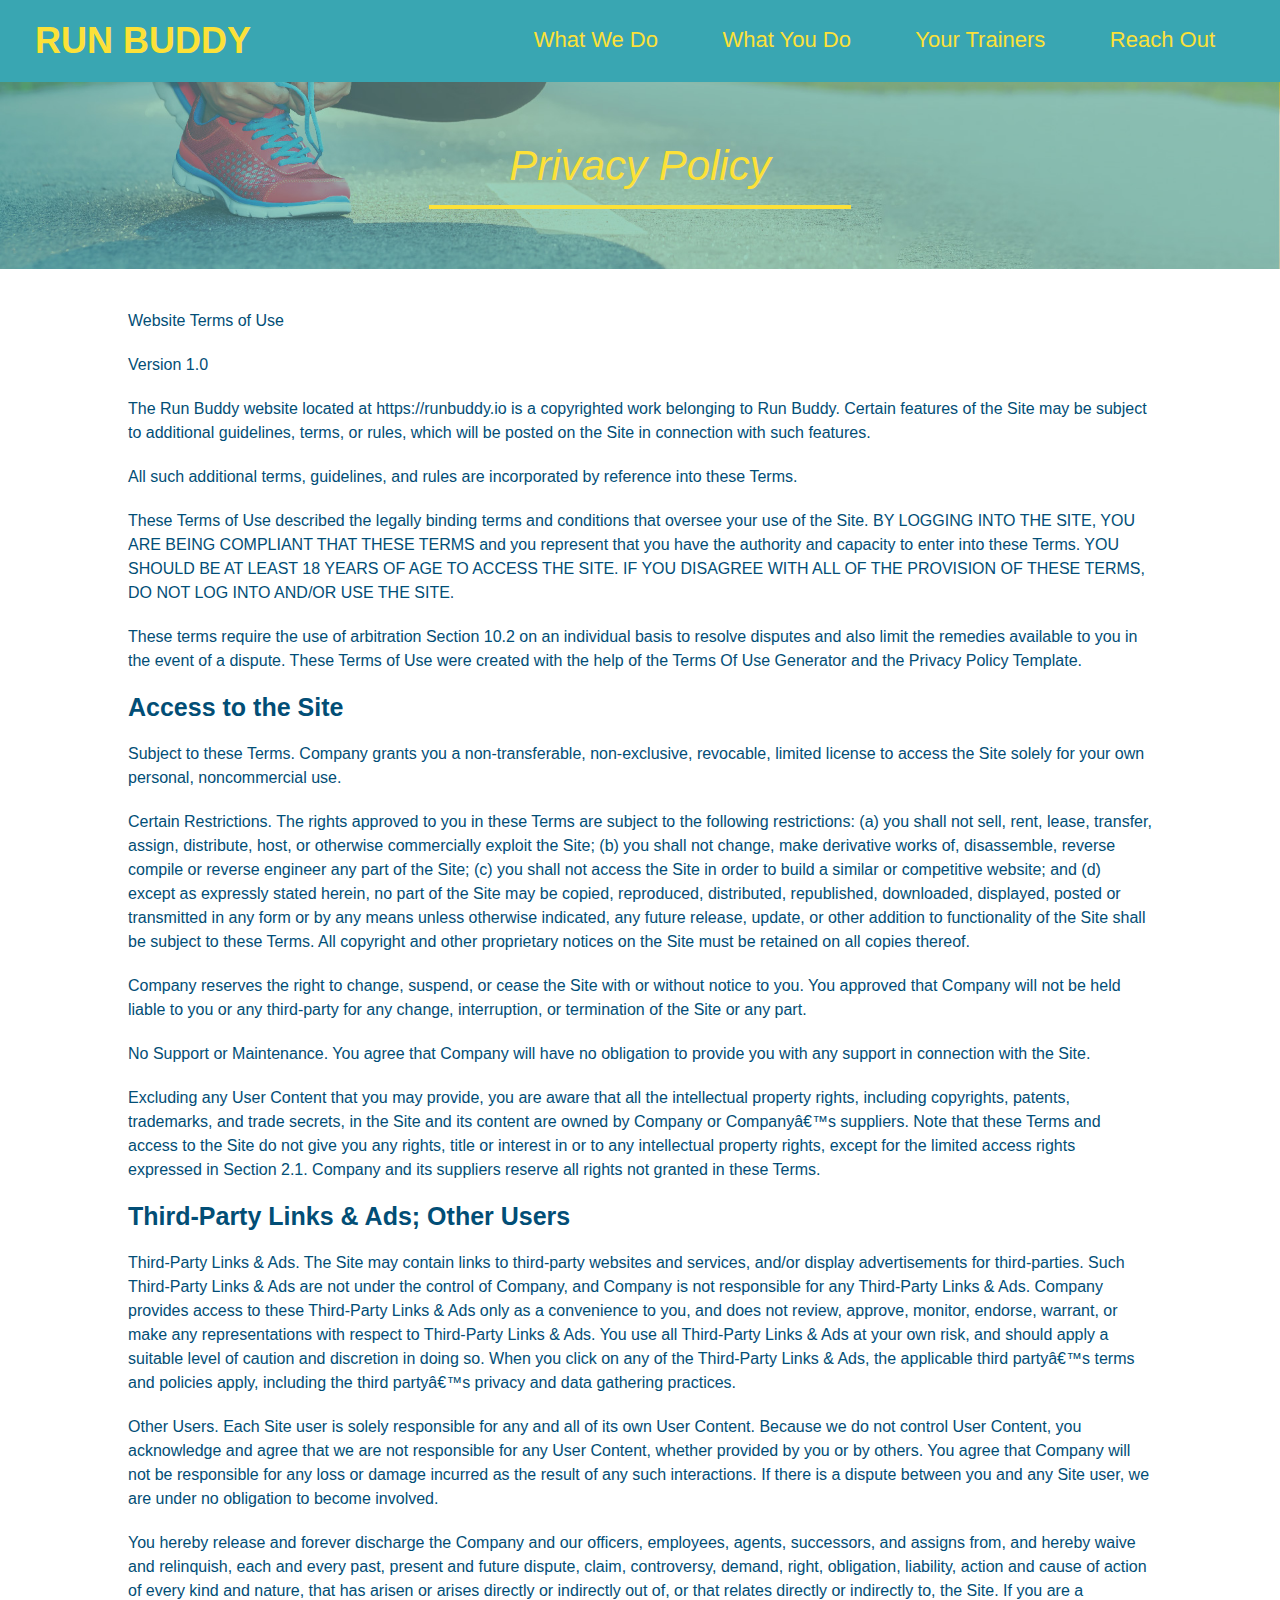
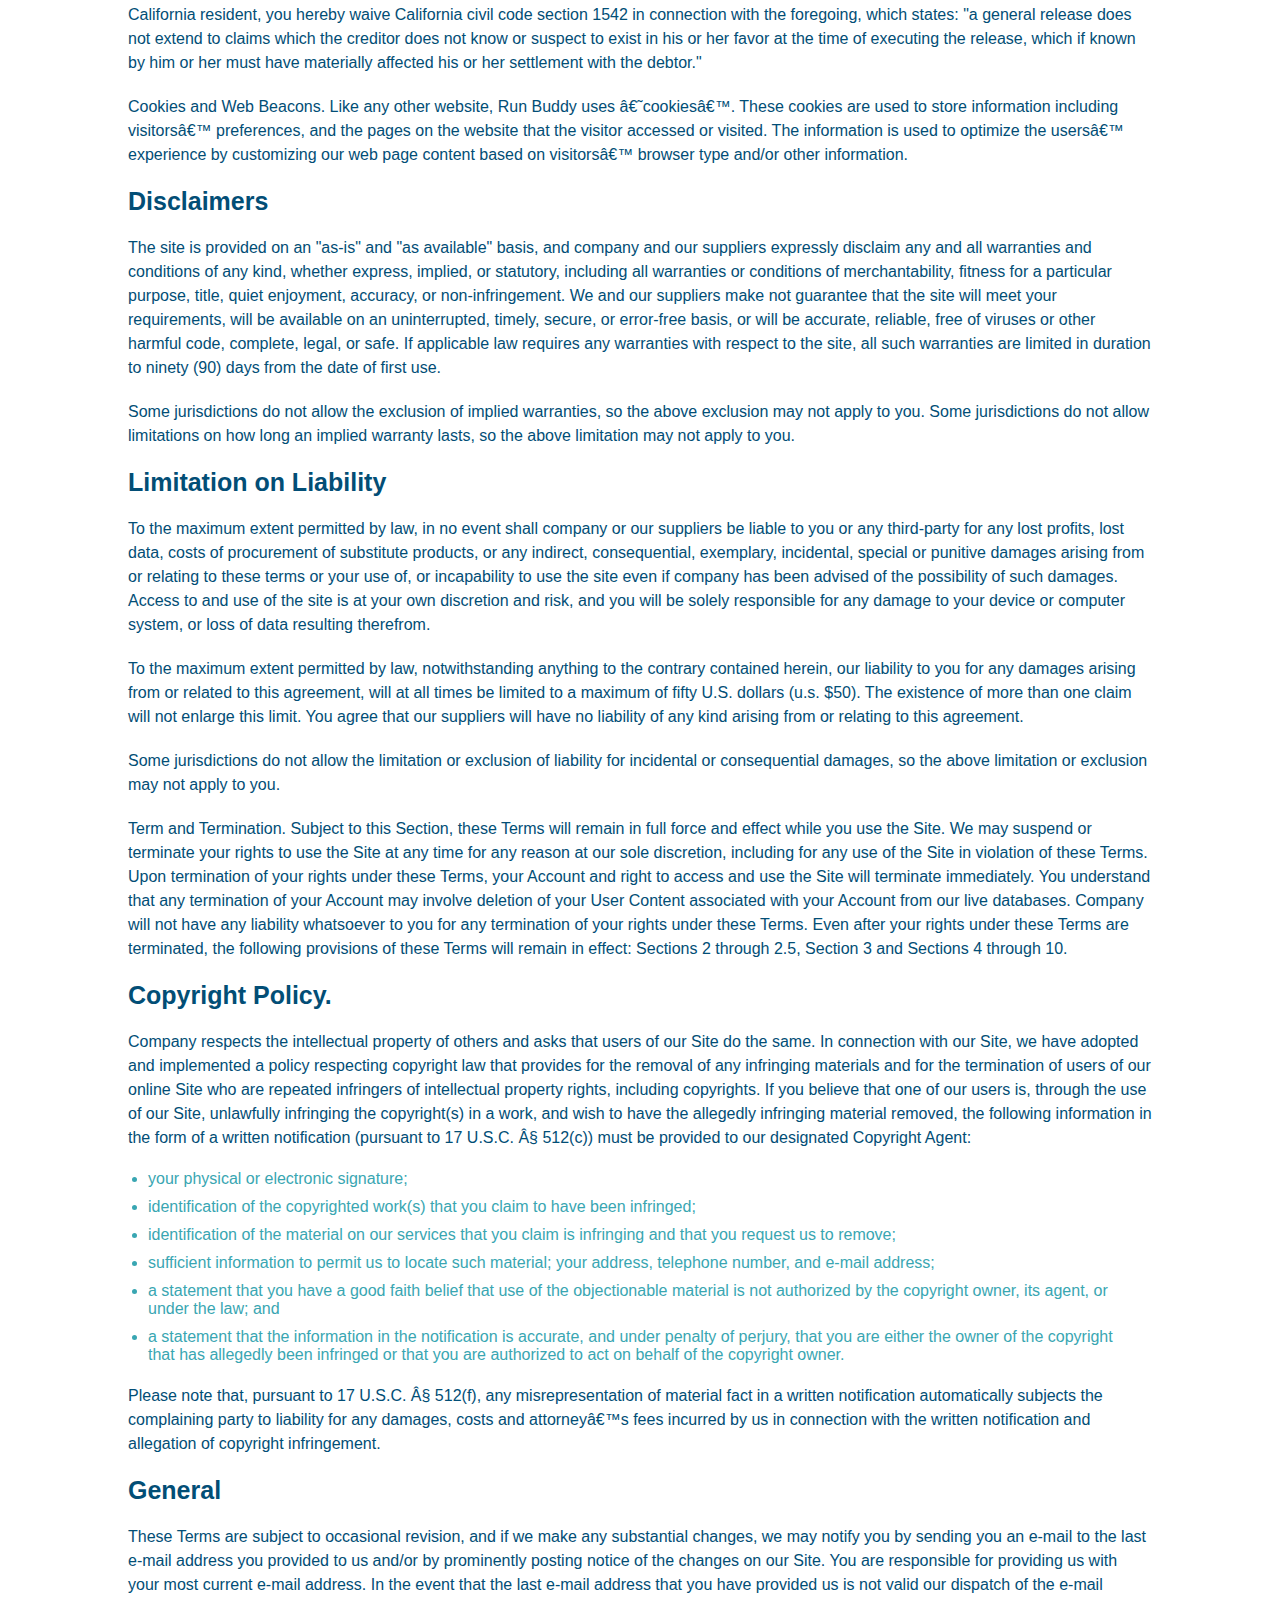
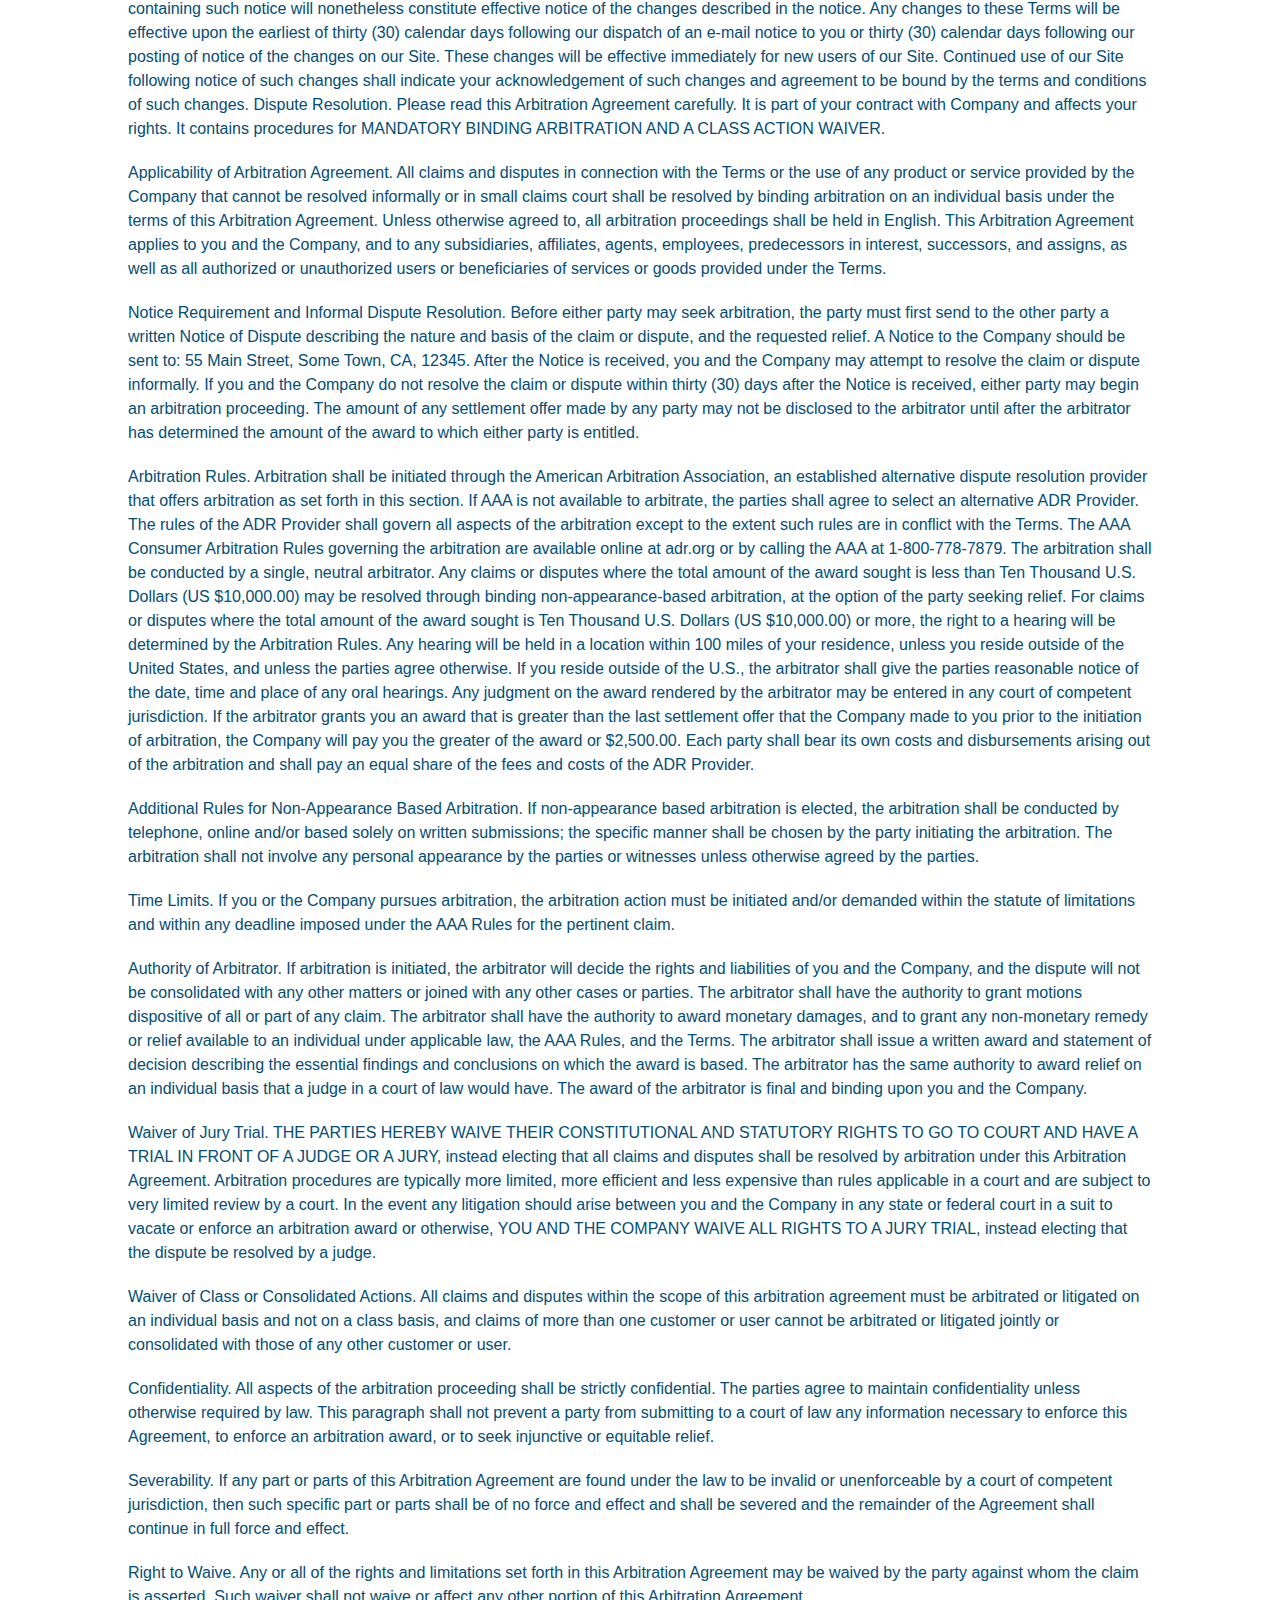
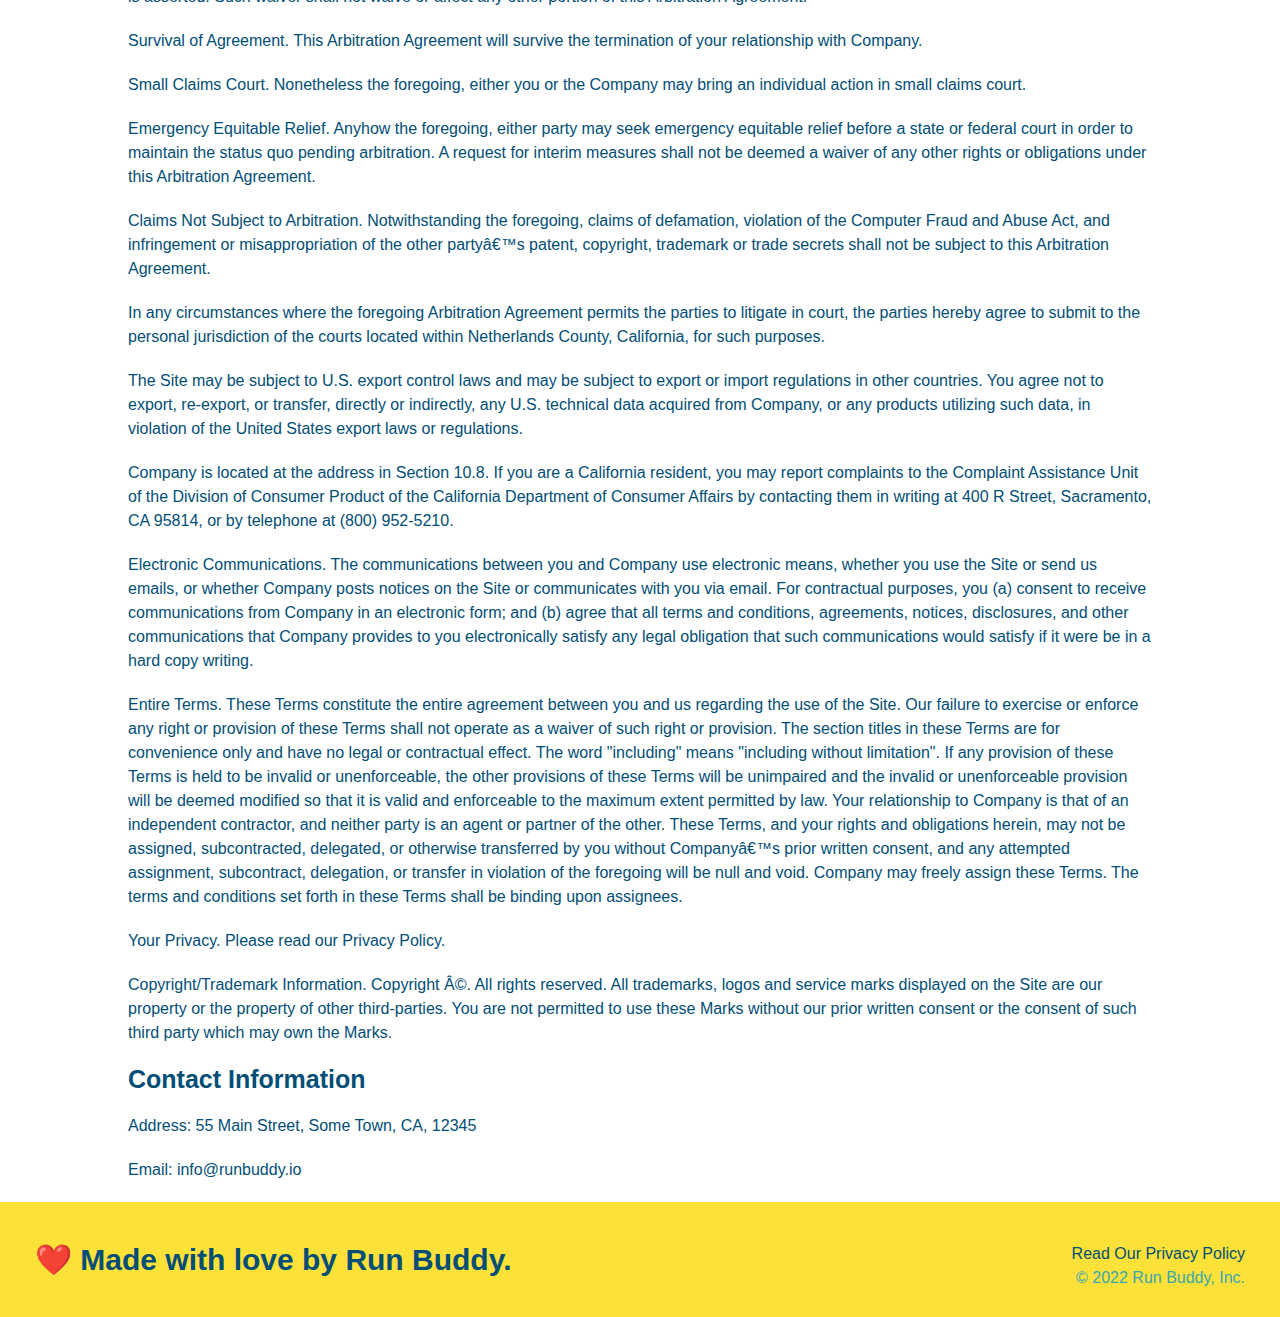
==== privacy-policy.html @ 9c0687e0 "privacy policy" ====
<!DOCTYPE html>
<html lang="en">
  <head>
    <link rel="stylesheet" href="assets/css/style.css" />
    <link rel="stylesheet" href="./assets/css/secondary-styles.css" />
    <meta charset="UTF-8" />
    <title>Privacy Policy - Run Buddy</title>
  </head>
  <body>
    <header>
        <h1>
            <a href="#">RUN BUDDY</a>
        </h1>
        <nav>
            <!-- Unordered list element -->
            <ul>
                <!-- List item element -->
                <li>
                    <!-- Anchor element -->
                    <a href="./index.html#what-we-do">What We Do</a> 
                </li>
                <li>
                    <a href="./index.html#what-you-do">What You Do</a>
                </li>
                <li>
                    <a href="./index.html#your-trainers">Your Trainers</a>
                </li>
                <li>
                    <a href="./index.html#reach-out">Reach Out</a>
                </li>
            </ul>
        </nav>
    </header>
    <section class="hero">
        <h2 class="page-title">
          Privacy Policy
        </h2>
    </section>

    <article class="secondary-content">
        
      <p>
        Website Terms of Use
      </p>

      <p>
        Version 1.0
      </p>

      <p>
        The Run Buddy website located at https://runbuddy.io is a copyrighted work belonging to Run Buddy. Certain
        features of the Site may be subject to additional guidelines, terms, or rules, which will be posted on the Site
        in connection with such features.
      </p>

      <p>
        All such additional terms, guidelines, and rules are incorporated by reference into these Terms.
      </p>

      <p>
        These Terms of Use described the legally binding terms and conditions that oversee your use of the Site. BY
        LOGGING INTO THE SITE, YOU ARE BEING COMPLIANT THAT THESE TERMS and you represent that you have the authority
        and capacity to enter into these Terms. YOU SHOULD BE AT LEAST 18 YEARS OF AGE TO ACCESS THE SITE. IF YOU
        DISAGREE WITH ALL OF THE PROVISION OF THESE TERMS, DO NOT LOG INTO AND/OR USE THE SITE.
      </p>

      <p>
        These terms require the use of arbitration Section 10.2 on an individual basis to resolve disputes and also
        limit the remedies available to you in the event of a dispute. These Terms of Use were created with the help of
        the Terms Of Use Generator and the Privacy Policy Template.
      </p>

      <h3>
        Access to the Site
      </h3>

      <p>
        Subject to these Terms. Company grants you a non-transferable, non-exclusive, revocable, limited license to
        access the Site solely for your own personal, noncommercial use.
      </p>

      <p>
        Certain Restrictions. The rights approved to you in these Terms are subject to the following restrictions: (a)
        you shall not sell, rent, lease, transfer, assign, distribute, host, or otherwise commercially exploit the Site;
        (b) you shall not change, make derivative works of, disassemble, reverse compile or reverse engineer any part of
        the Site; (c) you shall not access the Site in order to build a similar or competitive website; and (d) except
        as expressly stated herein, no part of the Site may be copied, reproduced, distributed, republished, downloaded,
        displayed, posted or transmitted in any form or by any means unless otherwise indicated, any future release,
        update, or other addition to functionality of the Site shall be subject to these Terms. All copyright and other
        proprietary notices on the Site must be retained on all copies thereof.
      </p>

      <p>
        Company reserves the right to change, suspend, or cease the Site with or without notice to you. You approved
        that Company will not be held liable to you or any third-party for any change, interruption, or termination of
        the Site or any part.
      </p>

      <p>
        No Support or Maintenance. You agree that Company will have no obligation to provide you with any support in
        connection with the Site.
      </p>

      <p>
        Excluding any User Content that you may provide, you are aware that all the intellectual property rights,
        including copyrights, patents, trademarks, and trade secrets, in the Site and its content are owned by Company
        or Companyâ€™s suppliers. Note that these Terms and access to the Site do not give you any rights, title or
        interest in or to any intellectual property rights, except for the limited access rights expressed in Section
        2.1. Company and its suppliers reserve all rights not granted in these Terms.
      </p>

      <h3>
        Third-Party Links & Ads; Other Users
      </h3>

      <p>
        Third-Party Links & Ads. The Site may contain links to third-party websites and services, and/or display
        advertisements for third-parties. Such Third-Party Links & Ads are not under the control of Company, and Company
        is not responsible for any Third-Party Links & Ads. Company provides access to these Third-Party Links & Ads
        only as a convenience to you, and does not review, approve, monitor, endorse, warrant, or make any
        representations with respect to Third-Party Links & Ads. You use all Third-Party Links & Ads at your own risk,
        and should apply a suitable level of caution and discretion in doing so. When you click on any of the
        Third-Party Links & Ads, the applicable third partyâ€™s terms and policies apply, including the third partyâ€™s
        privacy and data gathering practices.
      </p>

      <p>
        Other Users. Each Site user is solely responsible for any and all of its own User Content. Because we do not
        control User Content, you acknowledge and agree that we are not responsible for any User Content, whether
        provided by you or by others. You agree that Company will not be responsible for any loss or damage incurred as
        the result of any such interactions. If there is a dispute between you and any Site user, we are under no
        obligation to become involved.
      </p>

      <p>
        You hereby release and forever discharge the Company and our officers, employees, agents, successors, and
        assigns from, and hereby waive and relinquish, each and every past, present and future dispute, claim,
        controversy, demand, right, obligation, liability, action and cause of action of every kind and nature, that has
        arisen or arises directly or indirectly out of, or that relates directly or indirectly to, the Site. If you are
        a California resident, you hereby waive California civil code section 1542 in connection with the foregoing,
        which states: "a general release does not extend to claims which the creditor does not know or suspect to exist
        in his or her favor at the time of executing the release, which if known by him or her must have materially
        affected his or her settlement with the debtor."
      </p>

      <p>
        Cookies and Web Beacons. Like any other website, Run Buddy uses â€˜cookiesâ€™. These cookies are used to store
        information including visitorsâ€™ preferences, and the pages on the website that the visitor accessed or visited.
        The information is used to optimize the usersâ€™ experience by customizing our web page content based on visitorsâ€™
        browser type and/or other information.
      </p>

      <h3>
        Disclaimers
      </h3>

      <p>
        The site is provided on an "as-is" and "as available" basis, and company and our suppliers expressly disclaim
        any and all warranties and conditions of any kind, whether express, implied, or statutory, including all
        warranties or conditions of merchantability, fitness for a particular purpose, title, quiet enjoyment, accuracy,
        or non-infringement. We and our suppliers make not guarantee that the site will meet your requirements, will be
        available on an uninterrupted, timely, secure, or error-free basis, or will be accurate, reliable, free of
        viruses or other harmful code, complete, legal, or safe. If applicable law requires any warranties with respect
        to the site, all such warranties are limited in duration to ninety (90) days from the date of first use.
      </p>

      <p>
        Some jurisdictions do not allow the exclusion of implied warranties, so the above exclusion may not apply to
        you. Some jurisdictions do not allow limitations on how long an implied warranty lasts, so the above limitation
        may not apply to you.
      </p>

      <h3>
        Limitation on Liability
      </h3>

      <p>
        To the maximum extent permitted by law, in no event shall company or our suppliers be liable to you or any
        third-party for any lost profits, lost data, costs of procurement of substitute products, or any indirect,
        consequential, exemplary, incidental, special or punitive damages arising from or relating to these terms or
        your use of, or incapability to use the site even if company has been advised of the possibility of such
        damages. Access to and use of the site is at your own discretion and risk, and you will be solely responsible
        for any damage to your device or computer system, or loss of data resulting therefrom.
      </p>

      <p>
        To the maximum extent permitted by law, notwithstanding anything to the contrary contained herein, our liability
        to you for any damages arising from or related to this agreement, will at all times be limited to a maximum of
        fifty U.S. dollars (u.s. $50). The existence of more than one claim will not enlarge this limit. You agree that
        our suppliers will have no liability of any kind arising from or relating to this agreement.
      </p>

      <p>
        Some jurisdictions do not allow the limitation or exclusion of liability for incidental or consequential
        damages, so the above limitation or exclusion may not apply to you.
      </p>

      <p>
        Term and Termination. Subject to this Section, these Terms will remain in full force and effect while you use
        the Site. We may suspend or terminate your rights to use the Site at any time for any reason at our sole
        discretion, including for any use of the Site in violation of these Terms. Upon termination of your rights under
        these Terms, your Account and right to access and use the Site will terminate immediately. You understand that
        any termination of your Account may involve deletion of your User Content associated with your Account from our
        live databases. Company will not have any liability whatsoever to you for any termination of your rights under
        these Terms. Even after your rights under these Terms are terminated, the following provisions of these Terms
        will remain in effect: Sections 2 through 2.5, Section 3 and Sections 4 through 10.
      </p>

      <h3>
        Copyright Policy.
      </h3>

      <p>
        Company respects the intellectual property of others and asks that users of our Site do the same. In connection
        with our Site, we have adopted and implemented a policy respecting copyright law that provides for the removal
        of any infringing materials and for the termination of users of our online Site who are repeated infringers of
        intellectual property rights, including copyrights. If you believe that one of our users is, through the use of
        our Site, unlawfully infringing the copyright(s) in a work, and wish to have the allegedly infringing material
        removed, the following information in the form of a written notification (pursuant to 17 U.S.C. Â§ 512(c)) must
        be provided to our designated Copyright Agent:
      </p>

      <ul>
        <li>
          your physical or electronic signature;
        </li>
        <li>
          identification of the copyrighted work(s) that you claim to have been infringed;
        </li>
        <li>
          identification of the material on our services that you claim is infringing and that you request us to remove;
        </li>
        <li>
          sufficient information to permit us to locate such material; your address, telephone number, and e-mail
          address;
        </li>
        <li>
          a statement that you have a good faith belief that use of the objectionable material is not authorized by the
          copyright owner, its agent, or under the law; and
        </li>
        <li>
          a statement that the information in the notification is accurate, and under penalty of perjury, that you are
          either the owner of the copyright that has allegedly been infringed or that you are authorized to act on
          behalf of the copyright owner.
        </li>
      </ul>

      <p>
        Please note that, pursuant to 17 U.S.C. Â§ 512(f), any misrepresentation of material fact in a written
        notification automatically subjects the complaining party to liability for any damages, costs and attorneyâ€™s
        fees incurred by us in connection with the written notification and allegation of copyright infringement.
      </p>

      <h3>
        General
      </h3>

      <p>
        These Terms are subject to occasional revision, and if we make any substantial changes, we may notify you by
        sending you an e-mail to the last e-mail address you provided to us and/or by prominently posting notice of the
        changes on our Site. You are responsible for providing us with your most current e-mail address. In the event
        that the last e-mail address that you have provided us is not valid our dispatch of the e-mail containing such
        notice will nonetheless constitute effective notice of the changes described in the notice. Any changes to these
        Terms will be effective upon the earliest of thirty (30) calendar days following our dispatch of an e-mail
        notice to you or thirty (30) calendar days following our posting of notice of the changes on our Site. These
        changes will be effective immediately for new users of our Site. Continued use of our Site following notice of
        such changes shall indicate your acknowledgement of such changes and agreement to be bound by the terms and
        conditions of such changes. Dispute Resolution. Please read this Arbitration Agreement carefully. It is part of
        your contract with Company and affects your rights. It contains procedures for MANDATORY BINDING ARBITRATION AND
        A CLASS ACTION WAIVER.
      </p>

      <p>
        Applicability of Arbitration Agreement. All claims and disputes in connection with the Terms or the use of any
        product or service provided by the Company that cannot be resolved informally or in small claims court shall be
        resolved by binding arbitration on an individual basis under the terms of this Arbitration Agreement. Unless
        otherwise agreed to, all arbitration proceedings shall be held in English. This Arbitration Agreement applies to
        you and the Company, and to any subsidiaries, affiliates, agents, employees, predecessors in interest,
        successors, and assigns, as well as all authorized or unauthorized users or beneficiaries of services or goods
        provided under the Terms.
      </p>

      <p>
        Notice Requirement and Informal Dispute Resolution. Before either party may seek arbitration, the party must
        first send to the other party a written Notice of Dispute describing the nature and basis of the claim or
        dispute, and the requested relief. A Notice to the Company should be sent to: 55 Main Street, Some Town, CA,
        12345. After the Notice is received, you and the Company may attempt to resolve the claim or dispute informally.
        If you and the Company do not resolve the claim or dispute within thirty (30) days after the Notice is received,
        either party may begin an arbitration proceeding. The amount of any settlement offer made by any party may not
        be disclosed to the arbitrator until after the arbitrator has determined the amount of the award to which either
        party is entitled.
      </p>

      <p>
        Arbitration Rules. Arbitration shall be initiated through the American Arbitration Association, an established
        alternative dispute resolution provider that offers arbitration as set forth in this section. If AAA is not
        available to arbitrate, the parties shall agree to select an alternative ADR Provider. The rules of the ADR
        Provider shall govern all aspects of the arbitration except to the extent such rules are in conflict with the
        Terms. The AAA Consumer Arbitration Rules governing the arbitration are available online at adr.org or by
        calling the AAA at 1-800-778-7879. The arbitration shall be conducted by a single, neutral arbitrator. Any
        claims or disputes where the total amount of the award sought is less than Ten Thousand U.S. Dollars (US
        $10,000.00) may be resolved through binding non-appearance-based arbitration, at the option of the party seeking
        relief. For claims or disputes where the total amount of the award sought is Ten Thousand U.S. Dollars (US
        $10,000.00) or more, the right to a hearing will be determined by the Arbitration Rules. Any hearing will be
        held in a location within 100 miles of your residence, unless you reside outside of the United States, and
        unless the parties agree otherwise. If you reside outside of the U.S., the arbitrator shall give the parties
        reasonable notice of the date, time and place of any oral hearings. Any judgment on the award rendered by the
        arbitrator may be entered in any court of competent jurisdiction. If the arbitrator grants you an award that is
        greater than the last settlement offer that the Company made to you prior to the initiation of arbitration, the
        Company will pay you the greater of the award or $2,500.00. Each party shall bear its own costs and
        disbursements arising out of the arbitration and shall pay an equal share of the fees and costs of the ADR
        Provider.
      </p>

      <p>
        Additional Rules for Non-Appearance Based Arbitration. If non-appearance based arbitration is elected, the
        arbitration shall be conducted by telephone, online and/or based solely on written submissions; the specific
        manner shall be chosen by the party initiating the arbitration. The arbitration shall not involve any personal
        appearance by the parties or witnesses unless otherwise agreed by the parties.
      </p>

      <p>
        Time Limits. If you or the Company pursues arbitration, the arbitration action must be initiated and/or demanded
        within the statute of limitations and within any deadline imposed under the AAA Rules for the pertinent claim.
      </p>

      <p>
        Authority of Arbitrator. If arbitration is initiated, the arbitrator will decide the rights and liabilities of
        you and the Company, and the dispute will not be consolidated with any other matters or joined with any other
        cases or parties. The arbitrator shall have the authority to grant motions dispositive of all or part of any
        claim. The arbitrator shall have the authority to award monetary damages, and to grant any non-monetary remedy
        or relief available to an individual under applicable law, the AAA Rules, and the Terms. The arbitrator shall
        issue a written award and statement of decision describing the essential findings and conclusions on which the
        award is based. The arbitrator has the same authority to award relief on an individual basis that a judge in a
        court of law would have. The award of the arbitrator is final and binding upon you and the Company.
      </p>

      <p>
        Waiver of Jury Trial. THE PARTIES HEREBY WAIVE THEIR CONSTITUTIONAL AND STATUTORY RIGHTS TO GO TO COURT AND HAVE
        A TRIAL IN FRONT OF A JUDGE OR A JURY, instead electing that all claims and disputes shall be resolved by
        arbitration under this Arbitration Agreement. Arbitration procedures are typically more limited, more efficient
        and less expensive than rules applicable in a court and are subject to very limited review by a court. In the
        event any litigation should arise between you and the Company in any state or federal court in a suit to vacate
        or enforce an arbitration award or otherwise, YOU AND THE COMPANY WAIVE ALL RIGHTS TO A JURY TRIAL, instead
        electing that the dispute be resolved by a judge.
      </p>

      <p>
        Waiver of Class or Consolidated Actions. All claims and disputes within the scope of this arbitration agreement
        must be arbitrated or litigated on an individual basis and not on a class basis, and claims of more than one
        customer or user cannot be arbitrated or litigated jointly or consolidated with those of any other customer or
        user.
      </p>

      <p>
        Confidentiality. All aspects of the arbitration proceeding shall be strictly confidential. The parties agree to
        maintain confidentiality unless otherwise required by law. This paragraph shall not prevent a party from
        submitting to a court of law any information necessary to enforce this Agreement, to enforce an arbitration
        award, or to seek injunctive or equitable relief.
      </p>

      <p>
        Severability. If any part or parts of this Arbitration Agreement are found under the law to be invalid or
        unenforceable by a court of competent jurisdiction, then such specific part or parts shall be of no force and
        effect and shall be severed and the remainder of the Agreement shall continue in full force and effect.
      </p>

      <p>
        Right to Waive. Any or all of the rights and limitations set forth in this Arbitration Agreement may be waived
        by the party against whom the claim is asserted. Such waiver shall not waive or affect any other portion of this
        Arbitration Agreement.
      </p>

      <p>
        Survival of Agreement. This Arbitration Agreement will survive the termination of your relationship with
        Company.
      </p>

      <p>
        Small Claims Court. Nonetheless the foregoing, either you or the Company may bring an individual action in small
        claims court.
      </p>

      <p>
        Emergency Equitable Relief. Anyhow the foregoing, either party may seek emergency equitable relief before a
        state or federal court in order to maintain the status quo pending arbitration. A request for interim measures
        shall not be deemed a waiver of any other rights or obligations under this Arbitration Agreement.
      </p>

      <p>
        Claims Not Subject to Arbitration. Notwithstanding the foregoing, claims of defamation, violation of the
        Computer Fraud and Abuse Act, and infringement or misappropriation of the other partyâ€™s patent, copyright,
        trademark or trade secrets shall not be subject to this Arbitration Agreement.
      </p>

      <p>
        In any circumstances where the foregoing Arbitration Agreement permits the parties to litigate in court, the
        parties hereby agree to submit to the personal jurisdiction of the courts located within Netherlands County,
        California, for such purposes.
      </p>

      <p>
        The Site may be subject to U.S. export control laws and may be subject to export or import regulations in other
        countries. You agree not to export, re-export, or transfer, directly or indirectly, any U.S. technical data
        acquired from Company, or any products utilizing such data, in violation of the United States export laws or
        regulations.
      </p>

      <p>
        Company is located at the address in Section 10.8. If you are a California resident, you may report complaints
        to the Complaint Assistance Unit of the Division of Consumer Product of the California Department of Consumer
        Affairs by contacting them in writing at 400 R Street, Sacramento, CA 95814, or by telephone at (800) 952-5210.
      </p>

      <p>
        Electronic Communications. The communications between you and Company use electronic means, whether you use the
        Site or send us emails, or whether Company posts notices on the Site or communicates with you via email. For
        contractual purposes, you (a) consent to receive communications from Company in an electronic form; and (b)
        agree that all terms and conditions, agreements, notices, disclosures, and other communications that Company
        provides to you electronically satisfy any legal obligation that such communications would satisfy if it were be
        in a hard copy writing.
      </p>

      <p>
        Entire Terms. These Terms constitute the entire agreement between you and us regarding the use of the Site. Our
        failure to exercise or enforce any right or provision of these Terms shall not operate as a waiver of such right
        or provision. The section titles in these Terms are for convenience only and have no legal or contractual
        effect. The word "including" means "including without limitation". If any provision of these Terms is held to be
        invalid or unenforceable, the other provisions of these Terms will be unimpaired and the invalid or
        unenforceable provision will be deemed modified so that it is valid and enforceable to the maximum extent
        permitted by law. Your relationship to Company is that of an independent contractor, and neither party is an
        agent or partner of the other. These Terms, and your rights and obligations herein, may not be assigned,
        subcontracted, delegated, or otherwise transferred by you without Companyâ€™s prior written consent, and any
        attempted assignment, subcontract, delegation, or transfer in violation of the foregoing will be null and void.
        Company may freely assign these Terms. The terms and conditions set forth in these Terms shall be binding upon
        assignees.
      </p>

      <p>
        Your Privacy. Please read our Privacy Policy.
      </p>

      <p>
        Copyright/Trademark Information. Copyright Â©. All rights reserved. All trademarks, logos and service marks
        displayed on the Site are our property or the property of other third-parties. You are not permitted to use
        these Marks without our prior written consent or the consent of such third party which may own the Marks.
      </p>

      <h3>
        Contact Information
      </h3>

      <p>
        Address: 55 Main Street, Some Town, CA, 12345
      </p>

      <p>
        Email: info@runbuddy.io
      </p>

    </article>
            <!-- footer -->
            <footer>
                <h2>❤️ Made with love by Run Buddy.</h2>
    
                <div>
                    <a>Read Our Privacy Policy</a><br />
                    &copy; 2022 Run Buddy, Inc.
                </div>
            </footer>
  </body>
</html>
---- assets/css/style.css ----
* {
    margin: 0;
    padding: 0;
    box-sizing: border-box;
}

body {
    color: #39a6b2;
    font-family: Helvetica, Arial, sans-serif;
}

/* apply styles to <header> */
header {
    padding: 20px 35px;
    background-color: #39a6b2;
}

header h1 {
    font-weight: bold;
    font-size: 36px;
    color: #fce138;
    margin: 0;
    display: inline;
}

header a {
    text-decoration: none;
    color: #fce138;
}

header nav {
    float: right;
    margin: 7px 0;
}

header nav ul li {
    display: inline;
}

header nav ul li a {
    margin: 0 30px;
    font-weight: lighter;
    font-size: 22px;
}

footer {
    background: #fce138;
    width: 100%;
    padding: 40px 35px;
}

footer h2 {
    display: inline;
    color: #024e76;
    font-size: 30px;
    margin: 0;
}

footer div {
    float: right;
    line-height: 1.5;
    text-align: right;
}

footer a {
    color: #024e76;
 }

section {
    padding: 60px;
}

/* Hero Style Start */
.hero {
    background-image: url("../images/hero-bg.jpg");
    height: 600px;
    background-size: cover;
    background-position: center;
    position: relative;
}
/* Hero Style End */

.hero-form {
    background-color: #fce138;
    padding: 20px;
    width: 500px;
    color: #024e76;
    border: solid 3px #024e76;
    position: absolute;
    bottom: 120px;
    right: 140px;
}
.hero-form h3 {
    font-size: 24px;
    margin: 0;
  }

.hero-form p {
    margin: 5px 0 15px 0;
  }

.form-input {
    border: 1px solid #024e76;
    display: block;
    padding: 7px 15px;
    font-size: 16px;
    color: #024e76;
    width: 100%;
    margin-bottom: 15px;
}

.hero-form label {
    margin: 0 5px;
}

.hero-form button {
    color: #fce138;
    background-color: #024e76;
    border: none;
    padding: 10px 20px;
    font-size: 16px;
  }
  /* HERO STYLES END */

.intro {
    text-align: center;
}

.intro p {
    line-height: 1.7;
    color: #39a6b2;
    width: 80%;
    font-size: 20px;
    margin: 0 auto;
}

.steps {
    text-align: center;
    background: #fce138;
}

.section-title {
    font-size: 55px;
    color: #024e76;
    margin-bottom: 35px;
    padding: 0 100px 20px 100px;
    display: inline-block;
    border-bottom: 3px solid;
}
  
.primary-border {
    border-color: #fce138;
}
  
.secondary-border {
    border-color: #39a6b2;
}

.steps div {
    margin-bottom: 80px;
}

.steps img{
    width: 15%;
    margin: 10px 0;
}

.steps h3{
    color: #024e76;
    font-size: 46px;
    margin-top: 10px;
}

.steps p {
    color: #39a6b2;
    font-size: 23px;
}

.steps span {
    font-size: 38px;
}

.trainers {
    text-align: center;
}

.trainer {
    width: 900px;
    margin: 0 auto 30px auto;
    background: #024e76;
    color: #fce138;
    overflow: auto
}

.trainer img {
    width: 35%;
    float: left;
}
  
.trainer-bio {
    padding: 35px;
    float: left;
    width: 65%;
}

.text-left {
    text-align: left;
}
  
.text-right {
    text-align: right;
}

.trainer-bio h3 {
    font-size: 32px;
    margin-bottom: 8px;
}
  
.trainer-bio h4 {
    font-weight: lighter;
    font-size: 26px;
    margin-bottom: 25px;
}
  
.trainer-bio p {
    font-size: 17px;
    line-height: 1.3;
}

/* REACH OUT STYLES START */
.contact {
    text-align: center;
    background: #024e76;
}

.contact h2 {
    color: #fce138;
}

.contact-info iframe {
    width: 400px;
    height: 400px;
}

.contact-info div {
    width: 410px;
    display: inline-block;
    vertical-align: top;
    text-align: left;
    margin: 30px 0 0 60px;
    color: white;
}

.contact-info h3 {
    color: #fce138;
    font-size: 32px;
}
  
.contact-info p, .contact-info address {
    margin: 20px 0;
    line-height: 1.5;
    font-size: 20px;
    font-style: normal;
}
  
.contact-info a {
    color: #fce138;
}
  
/* REACH OUT STYLES END */
---- assets/css/secondary-styles.css ----
.hero {
    background-position: bottom;
    height: auto;
    text-align: center;
    margin-bottom: 40px;
}
  
.page-title {
    color: #fce138;
    display: inline-block;
    border-bottom: 4px solid #fce138;
    padding: 0 80px 15px 80px;
    font-weight: normal;
    font-size: 42px;
    font-style: italic;
}
  
.secondary-content {
    width: 80%;
    margin: 0 auto;
    color: #024e76;
}
  
.secondary-content h3 {
    font-size: 25px;
    margin: 20px 0;
}
  
.secondary-content p {
    font-size: 16px;
    line-height: 1.5;
    margin: 20px 0;
}
  
.secondary-content ul {
    margin: 15px 20px;
}
  
.secondary-content li {
    color: #39a6b2;
    margin: 10px 0;
}
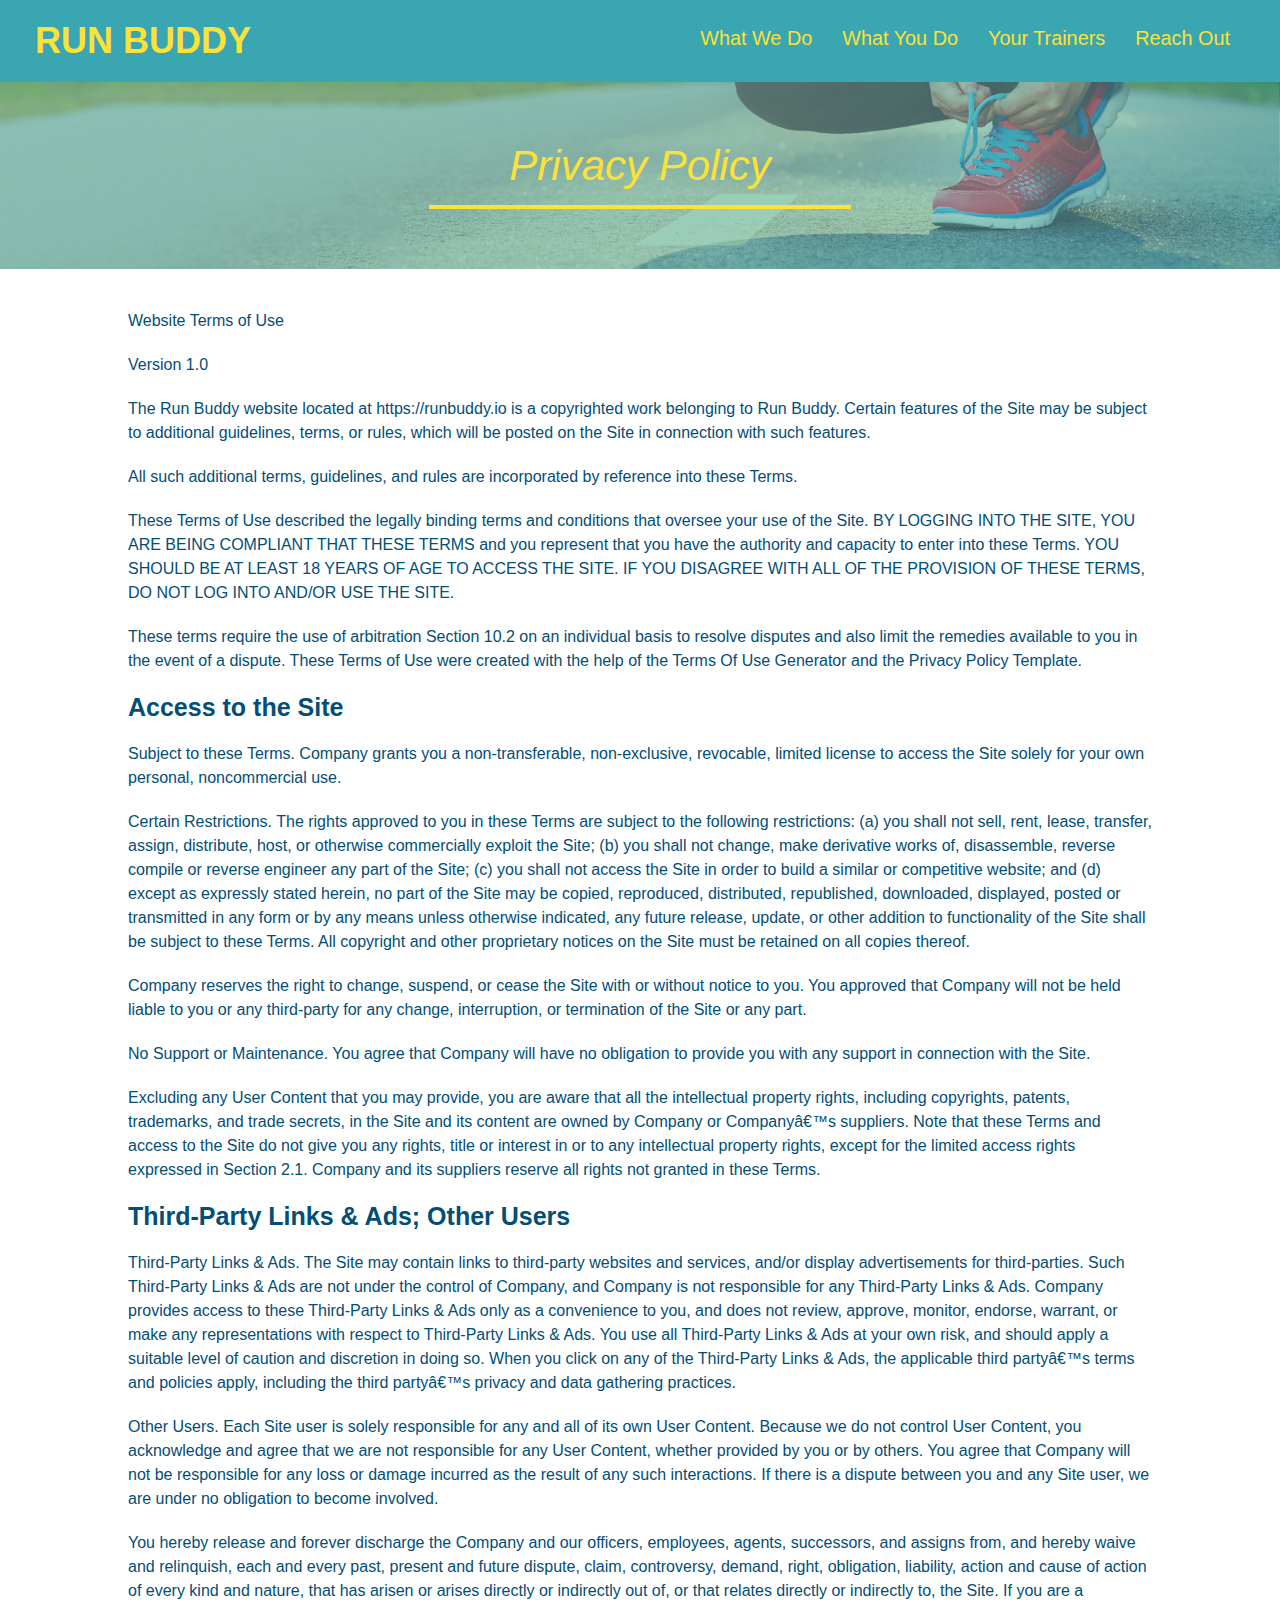
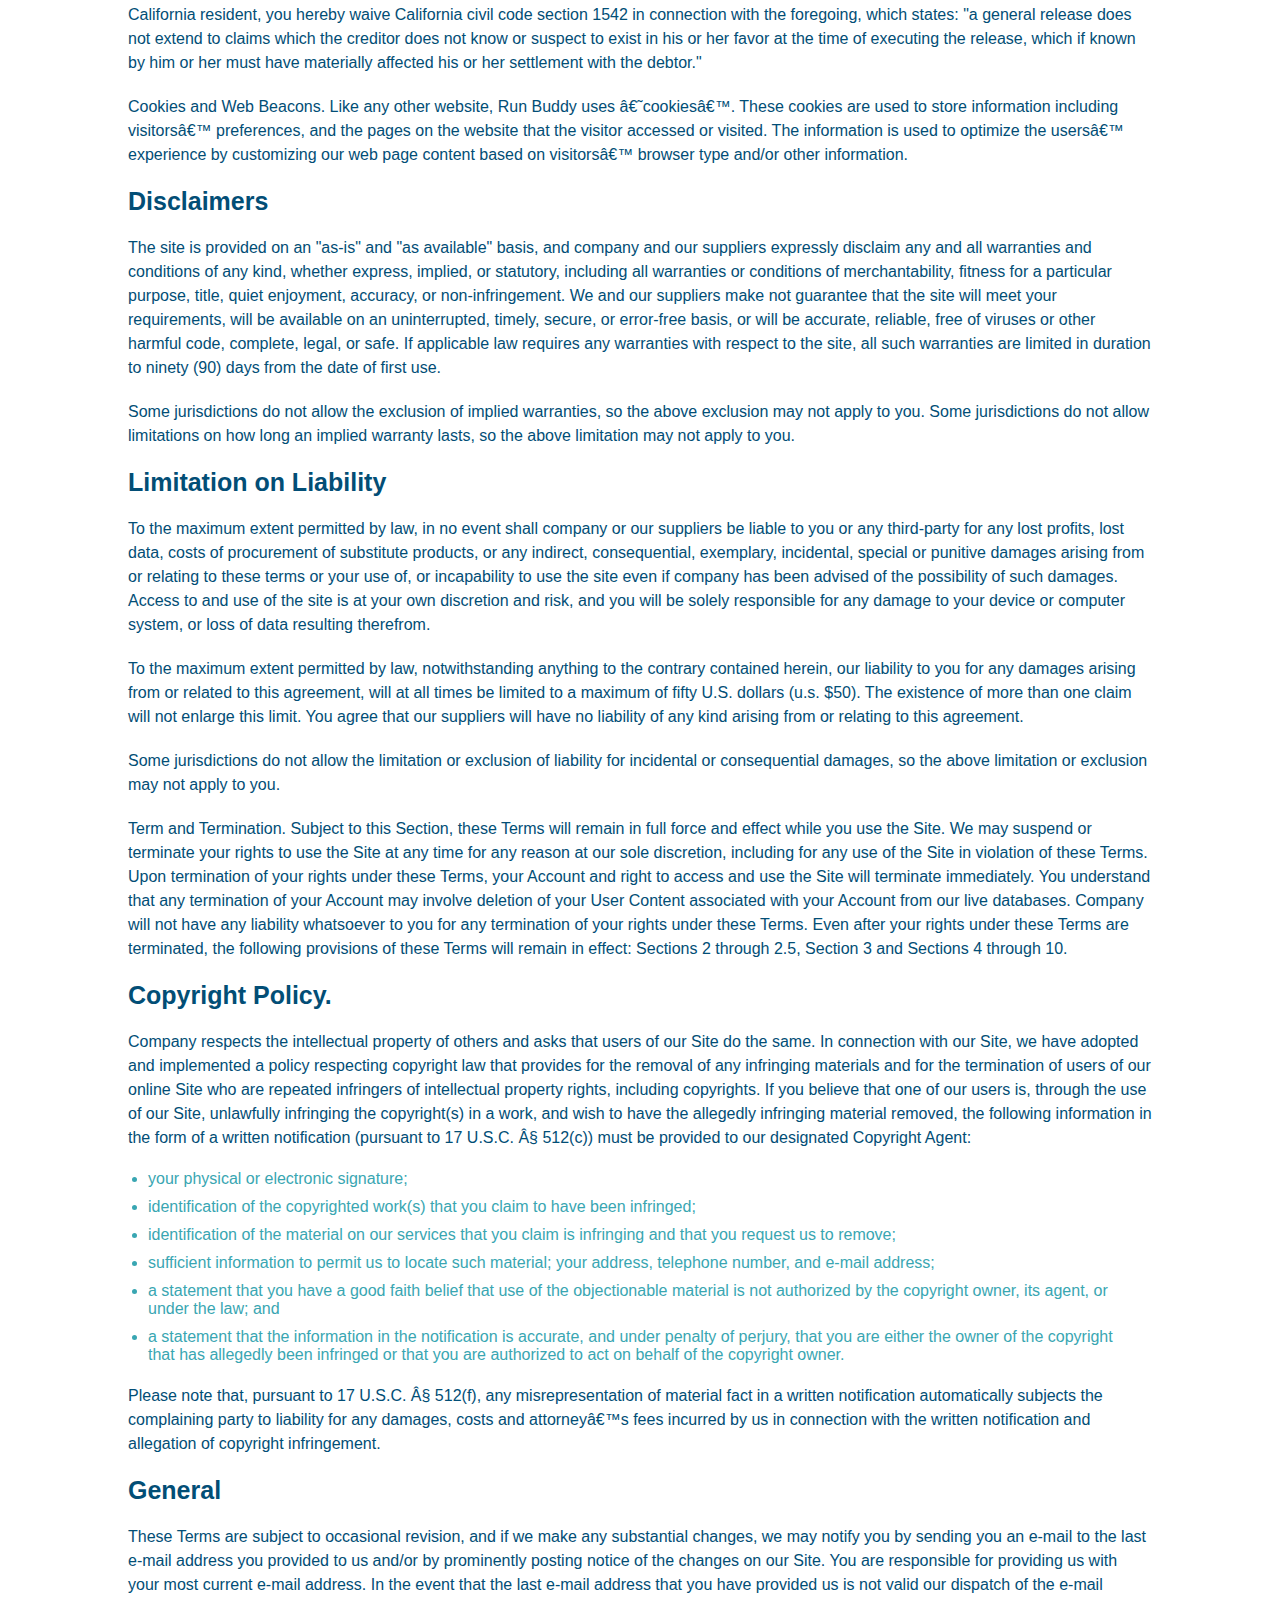
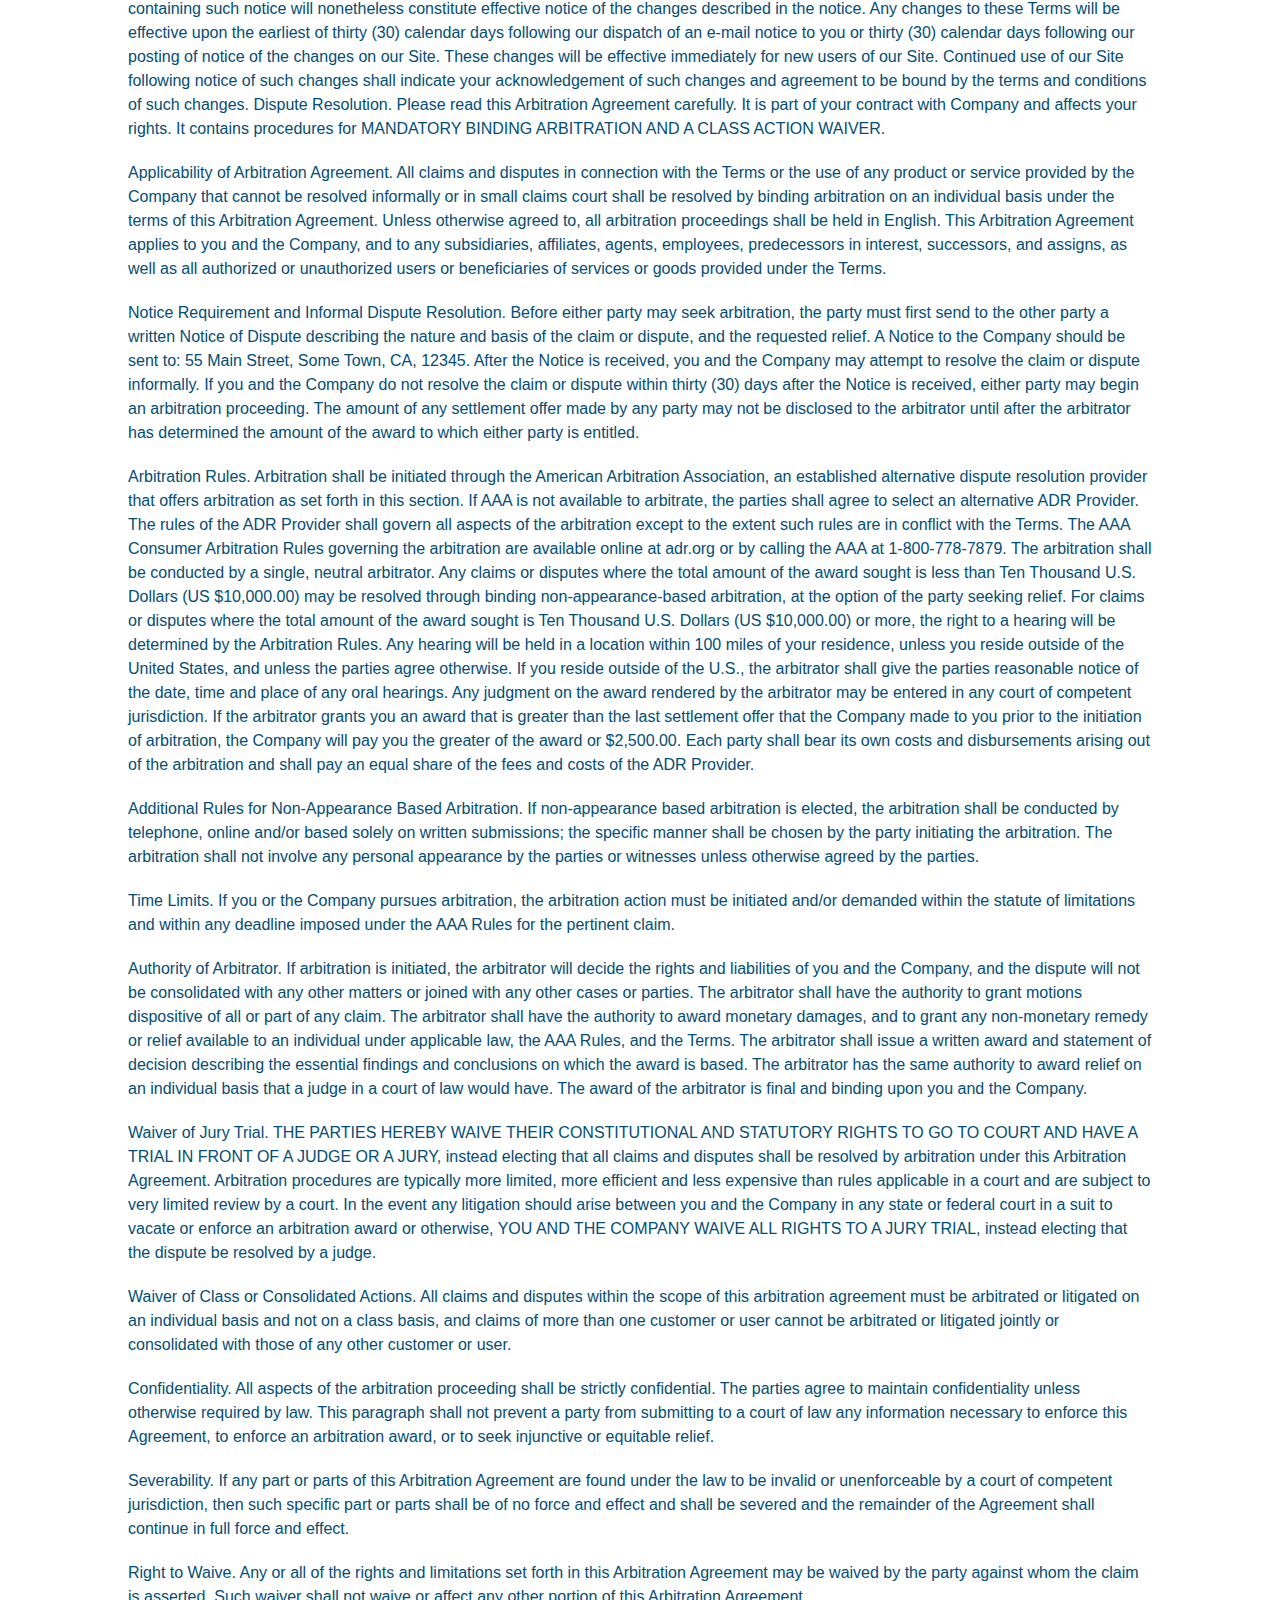
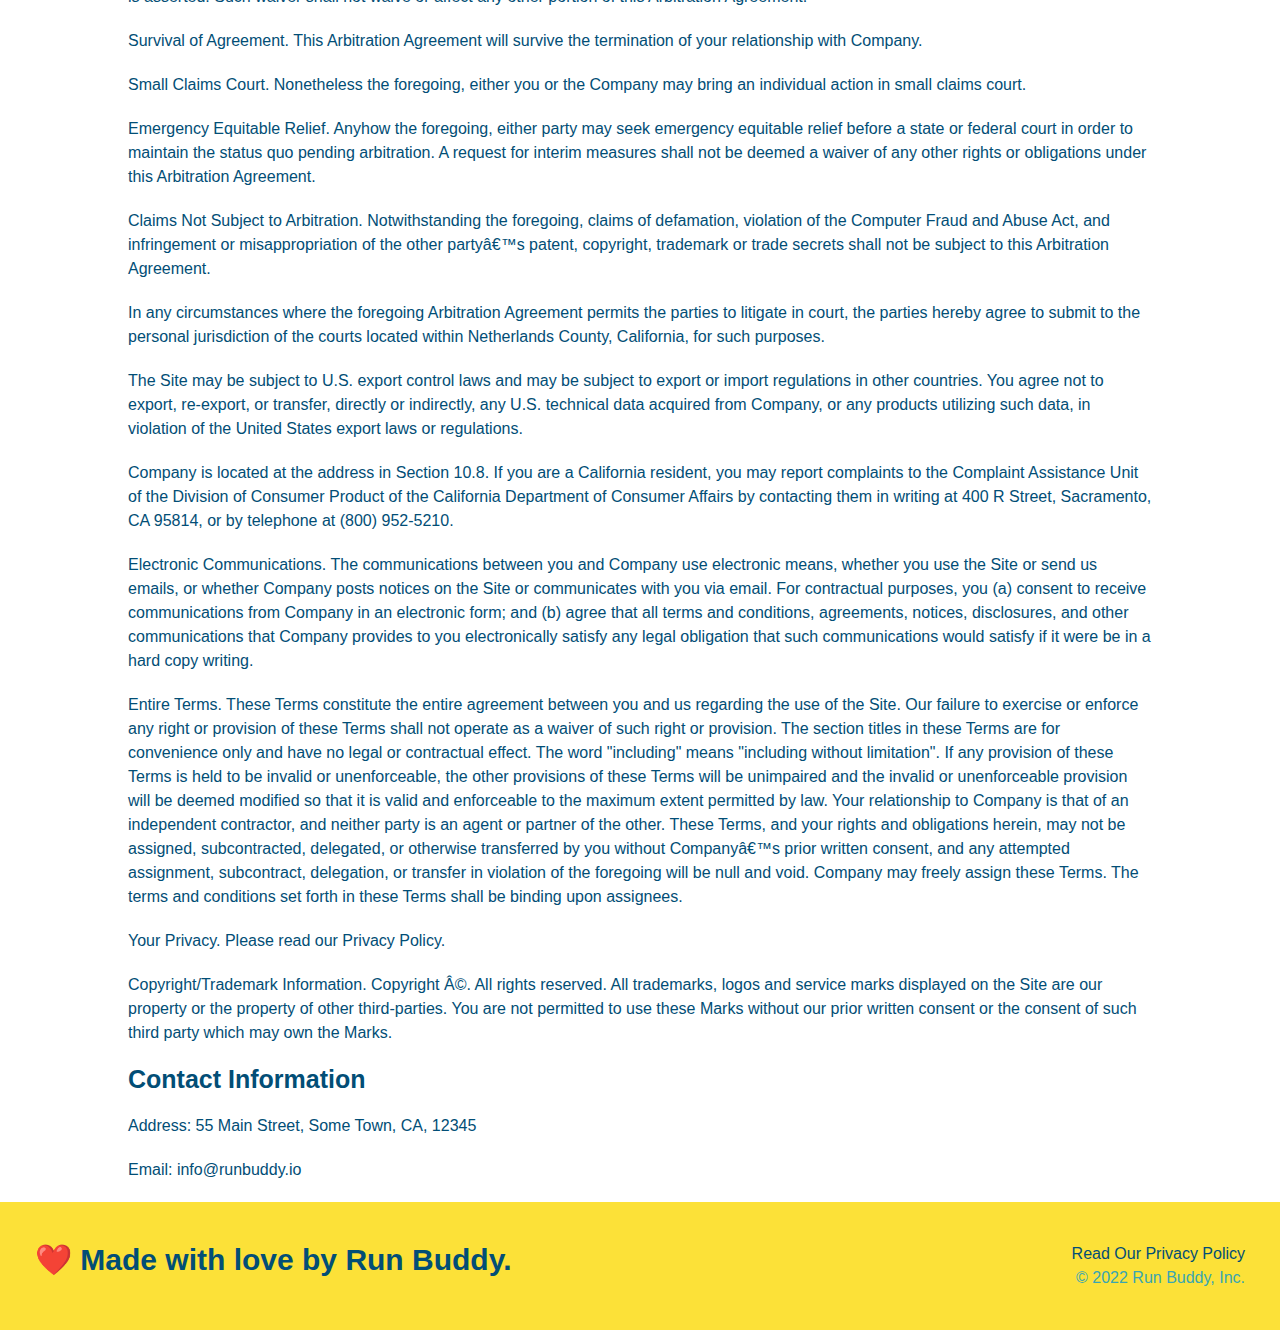
==== commit f1f043ee: "added media queries" ====
--- a/privacy-policy.html
+++ b/privacy-policy.html
@@ -1,6 +1,7 @@
 <!DOCTYPE html>
 <html lang="en">
   <head>
+    <meta name="viewport" content="width=device-width, initial-scale=1.0" />
     <link rel="stylesheet" href="assets/css/style.css" />
     <link rel="stylesheet" href="./assets/css/secondary-styles.css" />
     <meta charset="UTF-8" />
--- a/assets/css/style.css
+++ b/assets/css/style.css
@@ -13,6 +13,9 @@
 header {
     padding: 20px 35px;
     background-color: #39a6b2;
+    display: flex;
+    justify-content: space-between;
+    flex-wrap: wrap;
 }
 
 header h1 {
@@ -20,7 +23,6 @@
     font-size: 36px;
     color: #fce138;
     margin: 0;
-    display: inline;
 }
 
 header a {
@@ -29,35 +31,39 @@
 }
 
 header nav {
-    float: right;
     margin: 7px 0;
 }
 
-header nav ul li {
-    display: inline;
-}
+header nav ul {
+    display: flex;
+    flex-wrap: wrap;
+    justify-content: space-between;
+    align-items: center;
+    list-style: none;
+  }
 
 header nav ul li a {
-    margin: 0 30px;
+    margin: 10px 15px;
     font-weight: lighter;
-    font-size: 22px;
+    font-size: 1.55vw;
 }
 
 footer {
     background: #fce138;
     width: 100%;
     padding: 40px 35px;
+    display: flex;
+    justify-content: space-between;
+    flex-wrap: wrap;
 }
 
 footer h2 {
-    display: inline;
     color: #024e76;
     font-size: 30px;
     margin: 0;
 }
 
 footer div {
-    float: right;
     line-height: 1.5;
     text-align: right;
 }
@@ -73,22 +79,22 @@
 /* Hero Style Start */
 .hero {
     background-image: url("../images/hero-bg.jpg");
-    height: 600px;
     background-size: cover;
     background-position: center;
-    position: relative;
+    display: flex;
+    justify-content: center;
+    flex-wrap: wrap;
+    align-items: flex-start;
 }
 /* Hero Style End */
 
 .hero-form {
     background-color: #fce138;
     padding: 20px;
-    width: 500px;
     color: #024e76;
     border: solid 3px #024e76;
-    position: absolute;
-    bottom: 120px;
-    right: 140px;
+    width: 40%;
+    margin: 3.5%;
 }
 .hero-form h3 {
     font-size: 24px;
@@ -98,6 +104,21 @@
 .hero-form p {
     margin: 5px 0 15px 0;
   }
+
+.hero-cta {
+    width: 35%;
+    text-align: right;
+    margin: 3.5%;
+    color: #fff;
+    font-size: 18px;
+    line-height: 1.2;
+}
+
+.hero-cta h2 {
+    font-style: italic;
+    font-size: 55px;
+    color: #fce138;
+}
 
 .form-input {
     border: 1px solid #024e76;
@@ -121,10 +142,6 @@
     font-size: 16px;
   }
   /* HERO STYLES END */
-
-.intro {
-    text-align: center;
-}
 
 .intro p {
     line-height: 1.7;
@@ -132,20 +149,21 @@
     width: 80%;
     font-size: 20px;
     margin: 0 auto;
+    text-align: center;
 }
 
 .steps {
+    background: #fce138;
+}
+
+.section-title {
+    font-size: 48px;
+    color: #024e76;
+    border-bottom: 3px solid;
+    padding-bottom: 20px;
     text-align: center;
-    background: #fce138;
-}
-
-.section-title {
-    font-size: 55px;
-    color: #024e76;
-    margin-bottom: 35px;
-    padding: 0 100px 20px 100px;
-    display: inline-block;
-    border-bottom: 3px solid;
+    margin: 0 auto 35px auto;
+    width: 50%;
 }
   
 .primary-border {
@@ -156,80 +174,95 @@
     border-color: #39a6b2;
 }
 
-.steps div {
-    margin-bottom: 80px;
-}
-
-.steps img{
-    width: 15%;
-    margin: 10px 0;
-}
-
-.steps h3{
+.step {
+    margin: 50px auto;
+    padding-bottom: 50px;
+    width: 80%;
+    border-bottom: 1px solid #39a6b2;
+    display: flex;
+    flex-wrap: wrap;
+    align-items: center;
+    justify-content: space-between;
+  }
+
+.step h3{
     color: #024e76;
     font-size: 46px;
-    margin-top: 10px;
-}
-
-.steps p {
+    flex: 1 30%;
+}
+
+.step-text h4 {
+    font-size: 26px;
+    line-height: 1.5;
+    color: #024e76;
+  }
+
+.step-text p {
     color: #39a6b2;
-    font-size: 23px;
-}
-
-.steps span {
-    font-size: 38px;
+    font-size: 18px;
+}
+
+.step-text {
+    flex: 12;
+}
+
+.step-info{
+    flex: 2 70%;
+    display: flex;
+    flex-wrap: wrap;
+    align-items: center;
+}
+
+.step-img {
+    flex: 1 12%;
+    margin-right: 20px;
+  }
+
+.step-img img {
+    max-width: 100%;
+}
+
+
+.trainer {
+    margin: 0 auto 20px auto;
+    background: #024e76;
+    color: #fce138;
+    flex: 1;
 }
 
 .trainers {
-    text-align: center;
-}
-
-.trainer {
-    width: 900px;
-    margin: 0 auto 30px auto;
-    background: #024e76;
-    color: #fce138;
-    overflow: auto
-}
+    width: 100%;
+    margin: 0 auto;
+    display: flex;
+    flex-wrap: wrap;
+    justify-content: space-around;
+  }
 
 .trainer img {
-    width: 35%;
-    float: left;
+    width: 100%;
 }
   
 .trainer-bio {
-    padding: 35px;
-    float: left;
-    width: 65%;
-}
-
-.text-left {
-    text-align: left;
-}
-  
-.text-right {
-    text-align: right;
+    padding: 25px;
+    line-height: 1.3;
 }
 
 .trainer-bio h3 {
-    font-size: 32px;
-    margin-bottom: 8px;
+    font-size: 28px;
 }
   
 .trainer-bio h4 {
     font-weight: lighter;
-    font-size: 26px;
-    margin-bottom: 25px;
+    font-size: 22px;
+    margin-bottom: 15px;
 }
   
 .trainer-bio p {
     font-size: 17px;
-    line-height: 1.3;
 }
 
 /* REACH OUT STYLES START */
 .contact {
-    text-align: center;
     background: #024e76;
 }
 
@@ -237,17 +270,22 @@
     color: #fce138;
 }
 
+.contact-info > * {
+    flex: 1;
+    margin: 15px;
+}
+
+.contact-info {
+    display: flex;
+    justify-content: space-between;
+    flex-wrap: wrap;
+}
+
 .contact-info iframe {
-    width: 400px;
     height: 400px;
 }
 
 .contact-info div {
-    width: 410px;
-    display: inline-block;
-    vertical-align: top;
-    text-align: left;
-    margin: 30px 0 0 60px;
     color: white;
 }
 
@@ -259,12 +297,60 @@
 .contact-info p, .contact-info address {
     margin: 20px 0;
     line-height: 1.5;
-    font-size: 20px;
+    font-size: 16px;
     font-style: normal;
 }
-  
+
+.contact-form input, .contact-form textarea {
+    border: 1px solid #024e76;
+    display: block;
+    padding: 7px 15px;
+    font-size: 16px;
+    color: #024e76;
+    width: 100%;
+    margin-bottom: 15px;
+    margin-top: 5px;
+}
+
+.contact-form button {
+    width: 100%;
+    border: none;
+    background: #fce138;
+    color: #024e76;
+    text-align: center;
+    padding: 15px 0;
+    font-size: 16px;
+}
+
 .contact-info a {
     color: #fce138;
 }
-  
-/* REACH OUT STYLES END */+
+.text-left {
+    text-align: left;
+}
+  
+.text-right {
+    text-align: right;
+}
+
+.flex-row {
+    display: flex;
+  }
+  
+/* REACH OUT STYLES END */
+
+/* MEDIA QUERY FOR SMALLER DESKTOP SCREENS AND SMALLER */
+@media screen and (max-width: 980px) {
+    
+  }
+  
+  /* MEDIA QUERY FOR TABLETS AND SMALLER */
+  @media screen and (max-width: 768px) {
+
+  }
+  
+  /* MEDIA QUERY FOR MOBILE PHONES AND SMALLER */
+  @media screen and (max-width: 575px) {
+
+  }